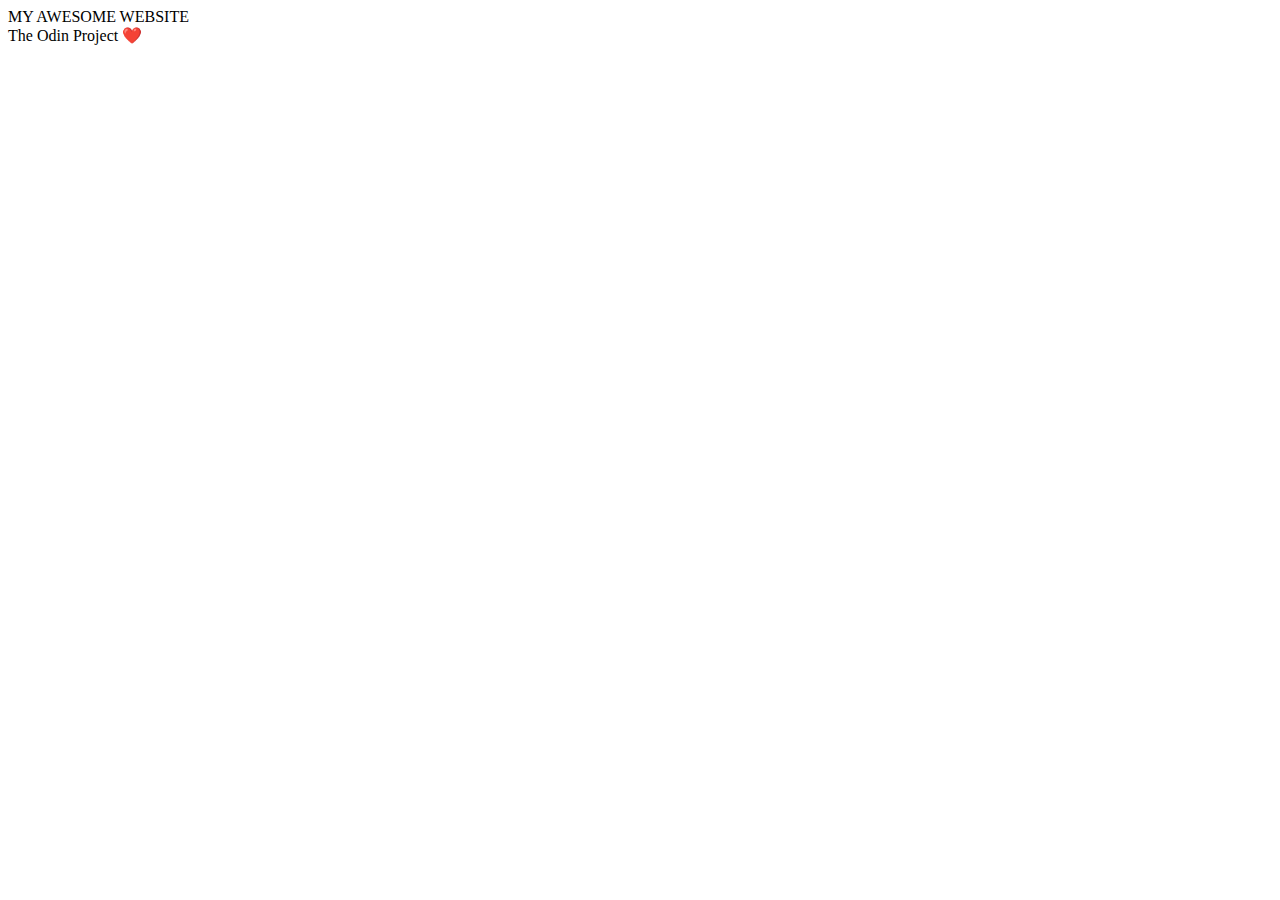
==== landing_page/index.html @ 8732292c "Create files" ====
<!DOCTYPE html>
<html lang="en">
  <head>
    <meta charset="UTF-8">
    <meta http-equiv="X-UA-Compatible" content="IE=edge">
    <meta name="viewport" content="width=device-width, initial-scale=1.0">
    <title>The Holy Grail</title>
    <link rel="stylesheet" href="style.css">
  </head>
  <body>
    <div class="header">
      MY AWESOME WEBSITE
    </div>
    
    <div class="contents">
    </div>
    
    <div class="footer">
      The Odin Project ❤️
    </div>
  </body>
</html>
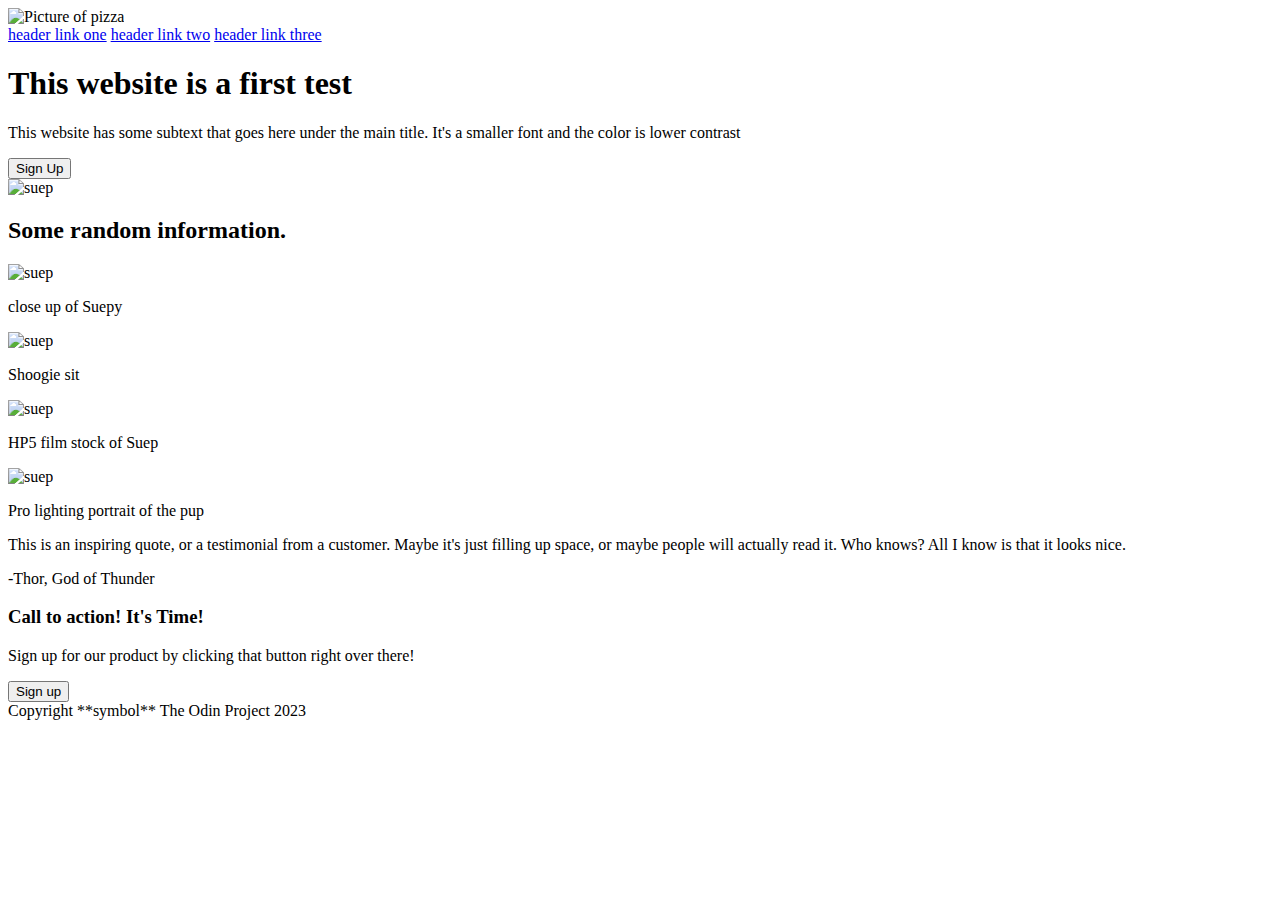
==== commit 4a385948: "landing page addtions" ====
--- a/landing_page/index.html
+++ b/landing_page/index.html
@@ -4,19 +4,71 @@
     <meta charset="UTF-8">
     <meta http-equiv="X-UA-Compatible" content="IE=edge">
     <meta name="viewport" content="width=device-width, initial-scale=1.0">
-    <title>The Holy Grail</title>
+    <title>My Landing Page</title>
     <link rel="stylesheet" href="style.css">
   </head>
   <body>
     <div class="header">
-      MY AWESOME WEBSITE
+      <div class="left_items">
+        <img src="./assets/pizza.jpg" alt="Picture of pizza">      
+      </div>
+      <div class="right_items">
+        <a href="#">header link one</a>
+        <a href="#">header link two</a>
+        <a href="#">header link three</a>
+      </div>
     </div>
     
     <div class="contents">
+      <div class="hero body_section">
+        <div class="hero_info_block">
+          <h1>This website is a first test</h1>
+          <p>This website has some subtext that goes here under the main
+             title. It's a smaller font and the color is lower contrast</p>
+          <button>Sign Up</button>
+        </div>
+        <img src="./assets/suep.jpg" alt="suep">
+      </div>
+      <div class="info_section body_section">
+        <h2>Some random information.</h2>
+        <div class="info_blocks">
+          <div class="block">
+            <img src="./assets/close.jpg" alt="suep">
+            <p>close up of Suepy</p>
+          </div>
+          <div class="block">
+            <img src="./assets/shug.jpg" alt="suep">
+            <p>Shoogie sit</p>
+          </div>
+          <div class="block">
+            <img src="./assets/film.jpg" alt="suep">
+            <p>HP5 film stock of Suep</p>
+          </div>
+          <div class="block">
+            <img src="./assets/portrait.jpg" alt="suep">
+            <p>Pro lighting portrait of the pup</p>
+          </div>
+        </div>
+      </div>
+      <div class="quote_section body_section">
+        <p class="quote_text">This is an inspiring quote, or a testimonial from a customer. 
+          Maybe it's just filling up space, or maybe people will actually read it. 
+          Who knows? All I know is that it looks nice.</p>
+        <p class="quote_author">-Thor, God of Thunder</p>
+      </div>
+      <div class="action body_section">
+        <div class="action_call">
+          <div class="action_call_text">
+            <h3>Call to action! It's Time!</h3>
+            <p>Sign up for our product by clicking that button right over there!</p>
+          </div>
+          <button>Sign up</button>
+        </div>
+      </div>
     </div>
     
     <div class="footer">
-      The Odin Project ❤️
+      Copyright **symbol** The Odin Project 2023
     </div>
   </body>
 </html>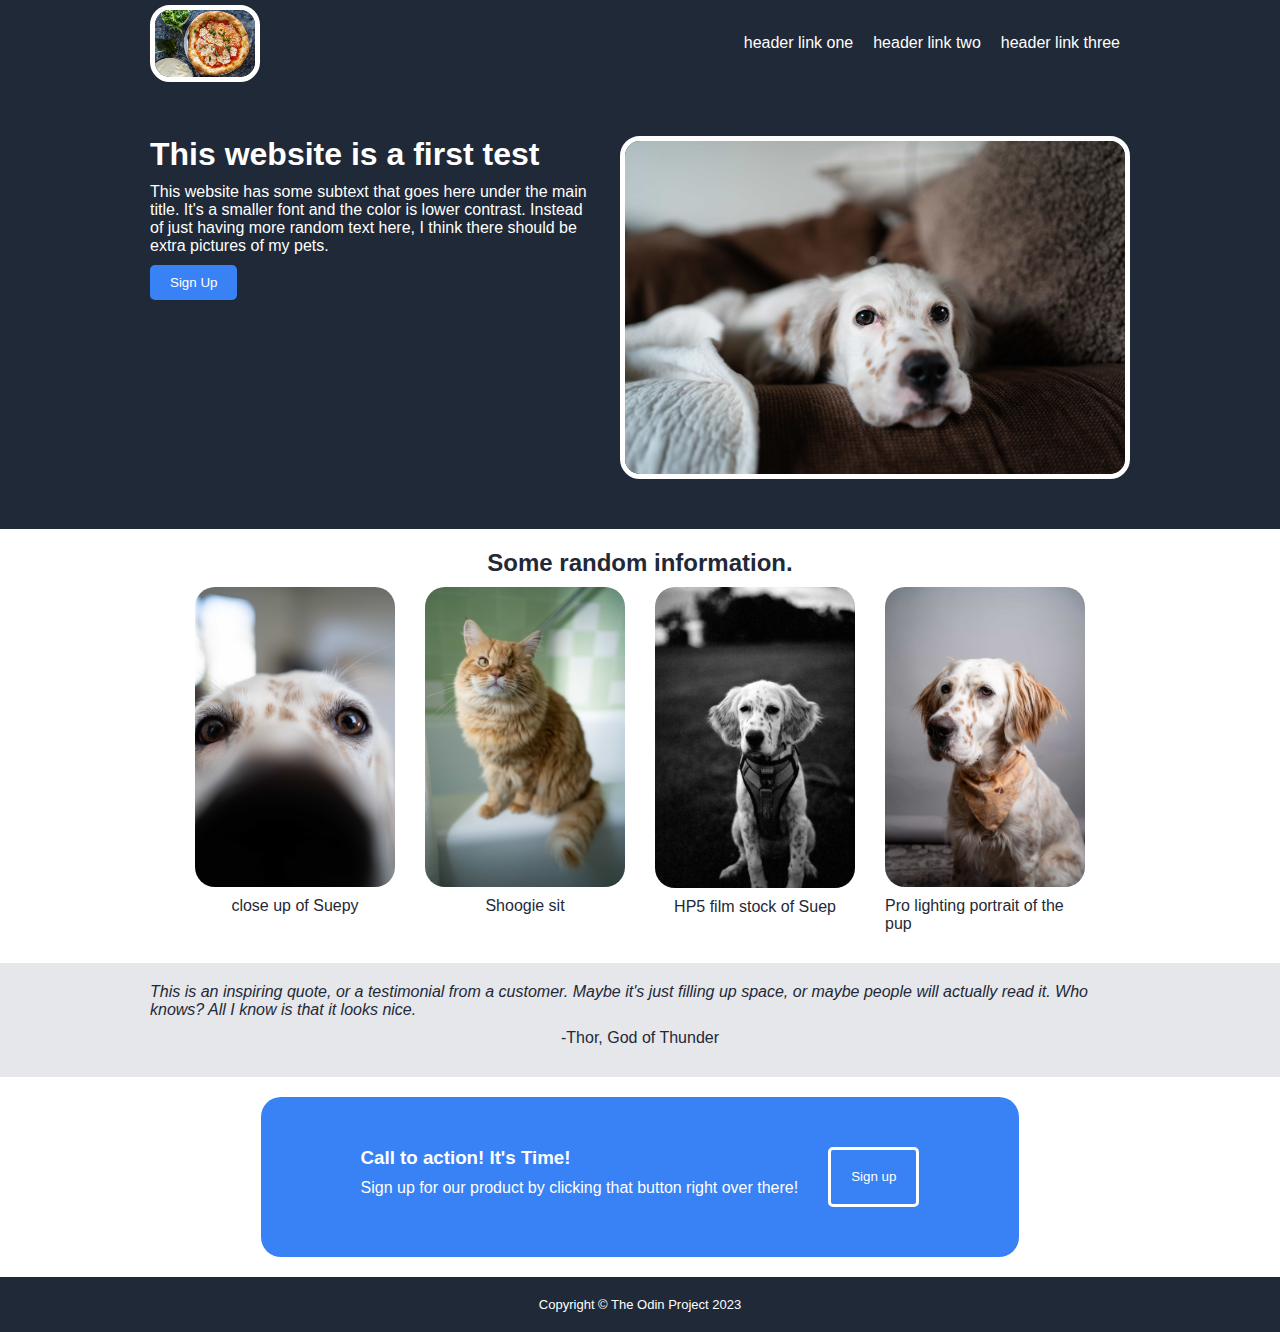
==== commit d158e10c: "great improvements" ====
--- a/landing_page/index.html
+++ b/landing_page/index.html
@@ -24,7 +24,8 @@
         <div class="hero_info_block">
           <h1>This website is a first test</h1>
           <p>This website has some subtext that goes here under the main
-             title. It's a smaller font and the color is lower contrast</p>
+             title. It's a smaller font and the color is lower contrast. Instead of just
+            having more random text here, I think there should be extra pictures of my pets.</p>
           <button>Sign Up</button>
         </div>
         <img src="./assets/suep.jpg" alt="suep">
@@ -68,7 +69,7 @@
     </div>
     
     <div class="footer">
-      Copyright **symbol** The Odin Project 2023
+      Copyright &copy The Odin Project 2023
     </div>
   </body>
 </html>--- a/landing_page/style.css
+++ b/landing_page/style.css
@@ -0,0 +1,171 @@
+body {
+    font-family: -apple-system, BlinkMacSystemFont, 'Segoe UI', Roboto, Oxygen, Ubuntu, Cantarell, 'Open Sans', 'Helvetica Neue', sans-serif;
+    margin: 0;
+    min-height: 100vh;
+    display: flex;
+    flex-direction: column;
+    flex-grow: 1;
+    justify-content: space-between;
+}
+
+a {
+    color: white;
+    text-decoration: none;
+
+}
+
+button {
+    background-color: #3882F6;
+    color: white;
+    border-radius: 5px;
+    border: none;
+    padding: 10px 20px;
+}
+
+p, h1, h2, h3 {
+    margin: 0px;
+    padding-bottom: 10px;
+}
+
+.header {
+    display: flex;
+    flex-direction: row;
+    justify-content: space-between;
+    align-items: center;
+    background-color: #1F2937;
+    padding: 0px 150px;
+}
+
+.header img {
+    width: 100px;
+    height: auto;
+    border: solid 5px white;
+    border-radius: 20px;
+    margin-top: 5px;
+}
+
+.right_items {
+    display: flex;
+    flex-direction: row;
+    gap: 20px;
+    margin: 10px;
+}
+
+.contents {
+    display: flex;
+    flex-direction: column;
+    flex-grow: 1;
+}
+
+.body_section {
+    padding: 20px 150px;
+}
+
+.hero {
+    display: flex;
+    background-color: #1F2937;
+    padding: 50px 150px;
+    justify-content: space-between;
+    gap: 30px;
+}
+
+.hero img {
+    flex-shrink: 1;
+    min-width: 200px;
+    max-width: 500px;
+    border: solid 5px white;
+    border-radius: 20px;
+}
+
+.hero_info_block {
+    display: flex;
+    flex-direction: column;
+    color: white;
+    align-items: flex-start;
+    min-width: 300px;
+    flex-shrink: 1;
+}
+
+.info_section {
+    display: flex;
+    flex-direction: column;
+    flex-grow: 1;
+    align-items: center;
+    color: #1F2937;
+}
+
+.info_blocks {
+    display: flex;
+    flex-direction: row;
+    flex-wrap: wrap;
+    align-items: start;
+    justify-content: space-around;
+    gap: 30px;
+}
+
+.block {
+    display: flex;
+    flex-direction: column;
+    align-items: center;
+    gap: 10px;
+}
+
+.block img {
+    border-radius: 20px;
+    width: 200px;
+    height: auto;
+}
+
+.block p {
+    max-width: 200px;
+}
+.quote_section {
+    display: flex;
+    flex-direction: column;
+    flex-grow: 1;
+    justify-content: center;
+    align-items: center;
+    background-color: #E5E7EB;
+    color: #1F2937;
+}
+
+.quote_text {
+    font-style: italic;
+    font-weight: lighter;
+}
+
+.action {
+    display: flex;
+    justify-content: center;
+    align-items: center;
+}
+
+.action_call {
+    background-color: #3882F6;
+    border-radius: 20px;
+    display: flex;
+    padding: 50px 100px;
+    gap: 30px;
+}
+
+.action_call_text {
+    display: flex;
+    flex-direction: column;
+    justify-content: center;
+    color: white;
+}
+
+.action_call button {
+    border: solid white 3px;
+}
+
+.footer {
+    background-color: #1F2937;
+    color: white;
+    padding: 20px;
+    display: flex;
+    justify-content: center;
+    align-items: center;
+    font-weight: lighter;
+    font-size: small;
+}
